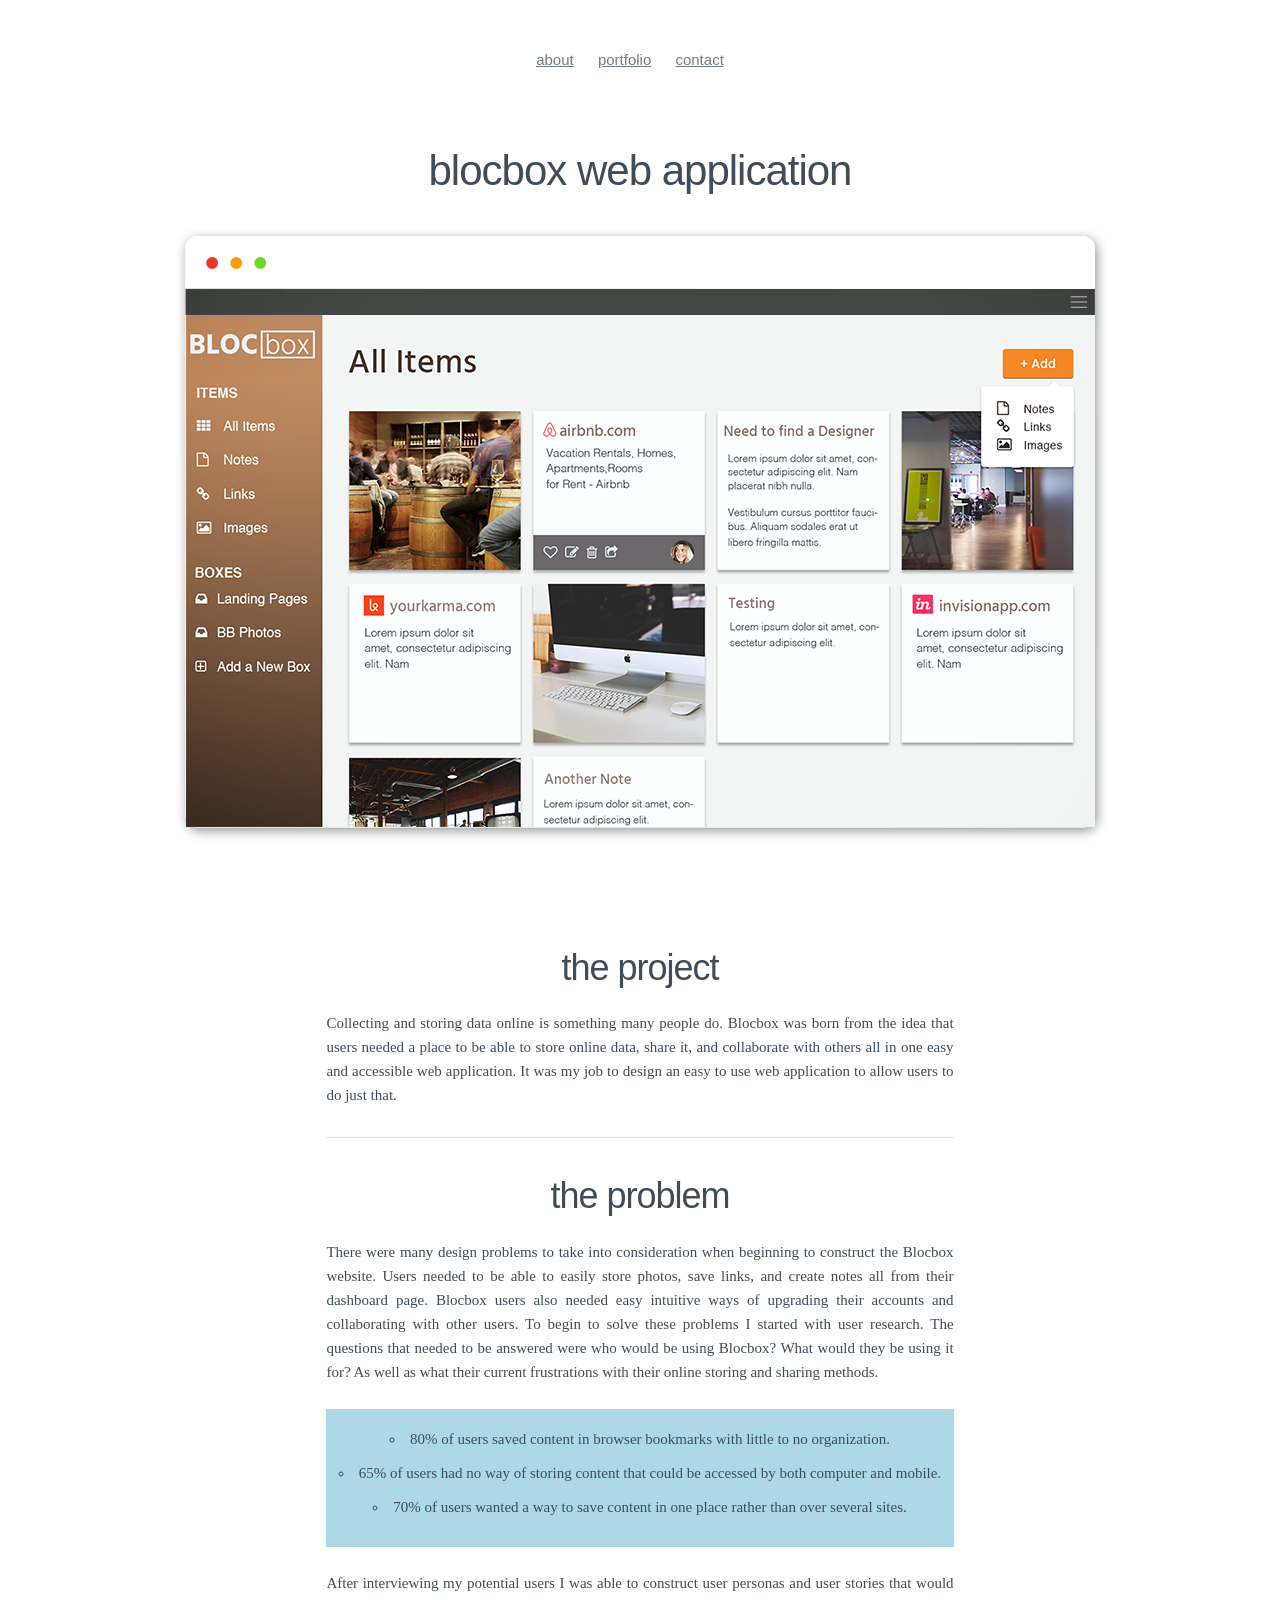
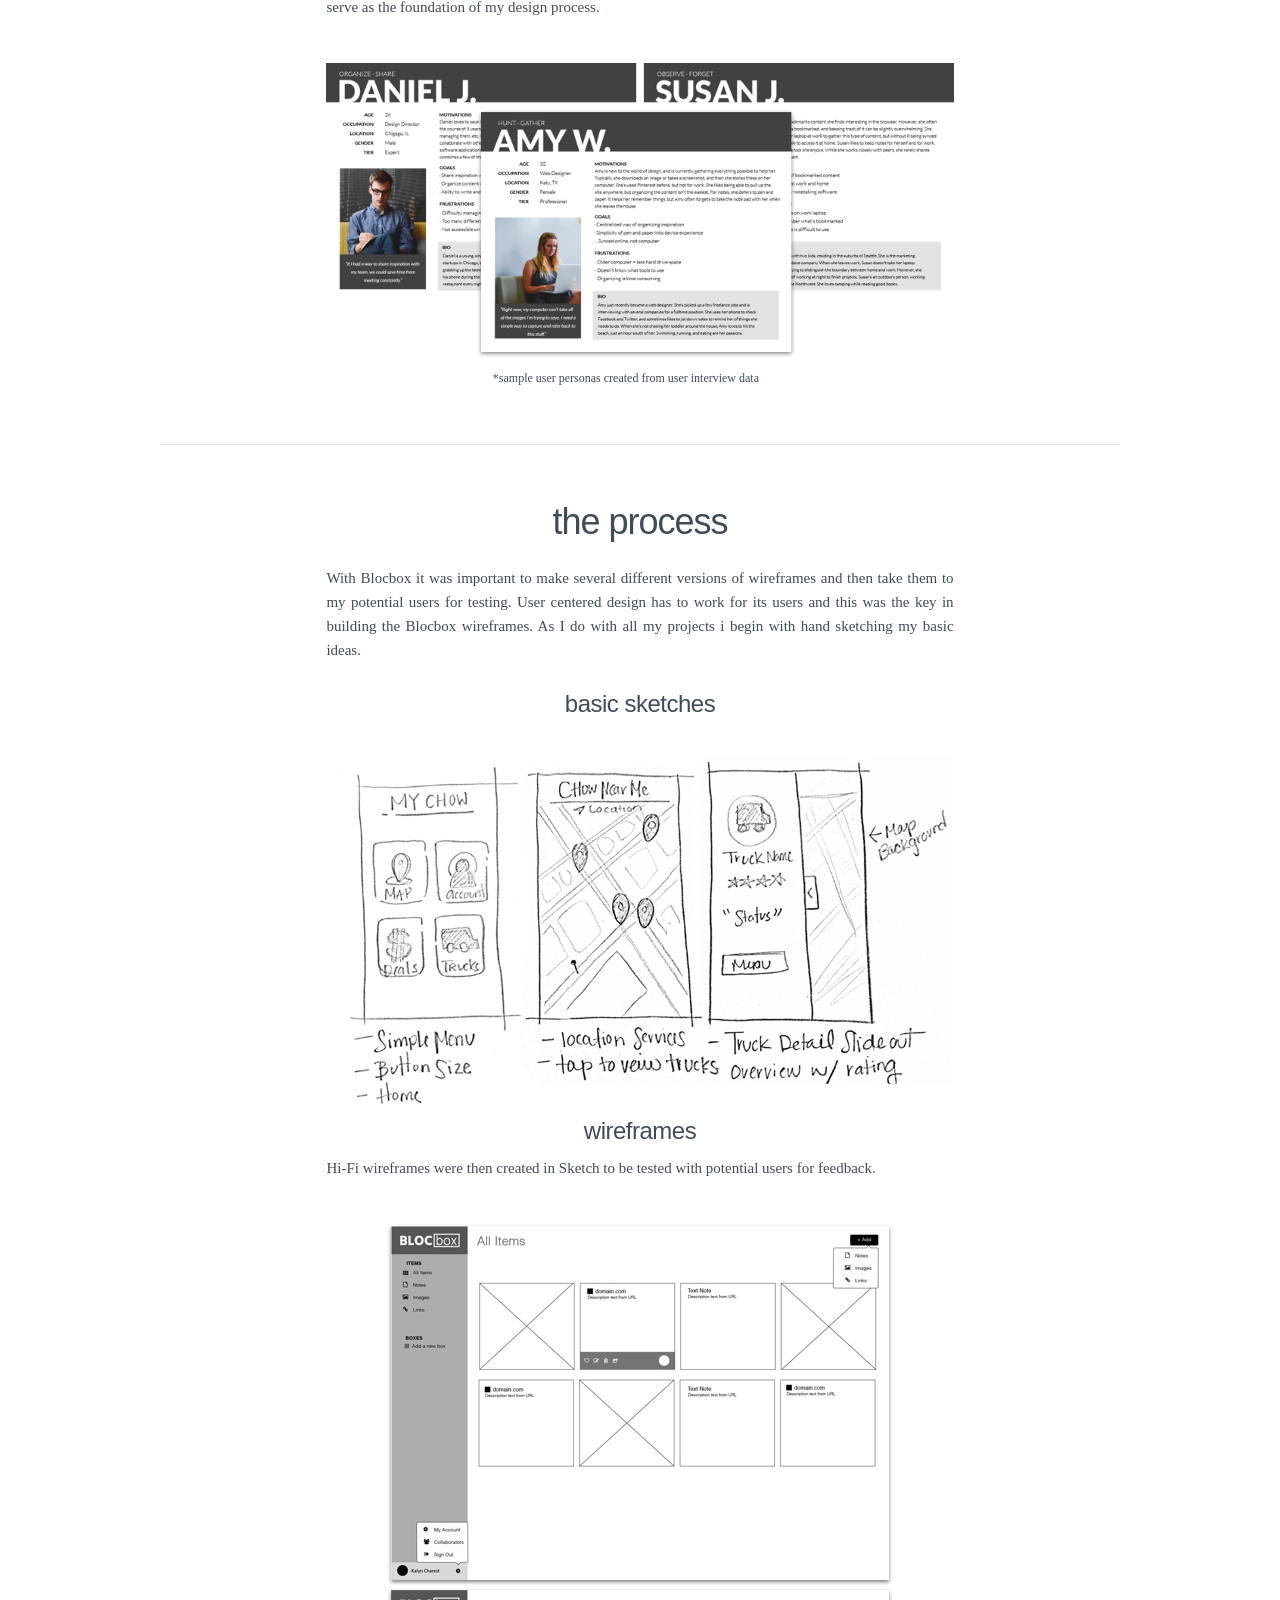
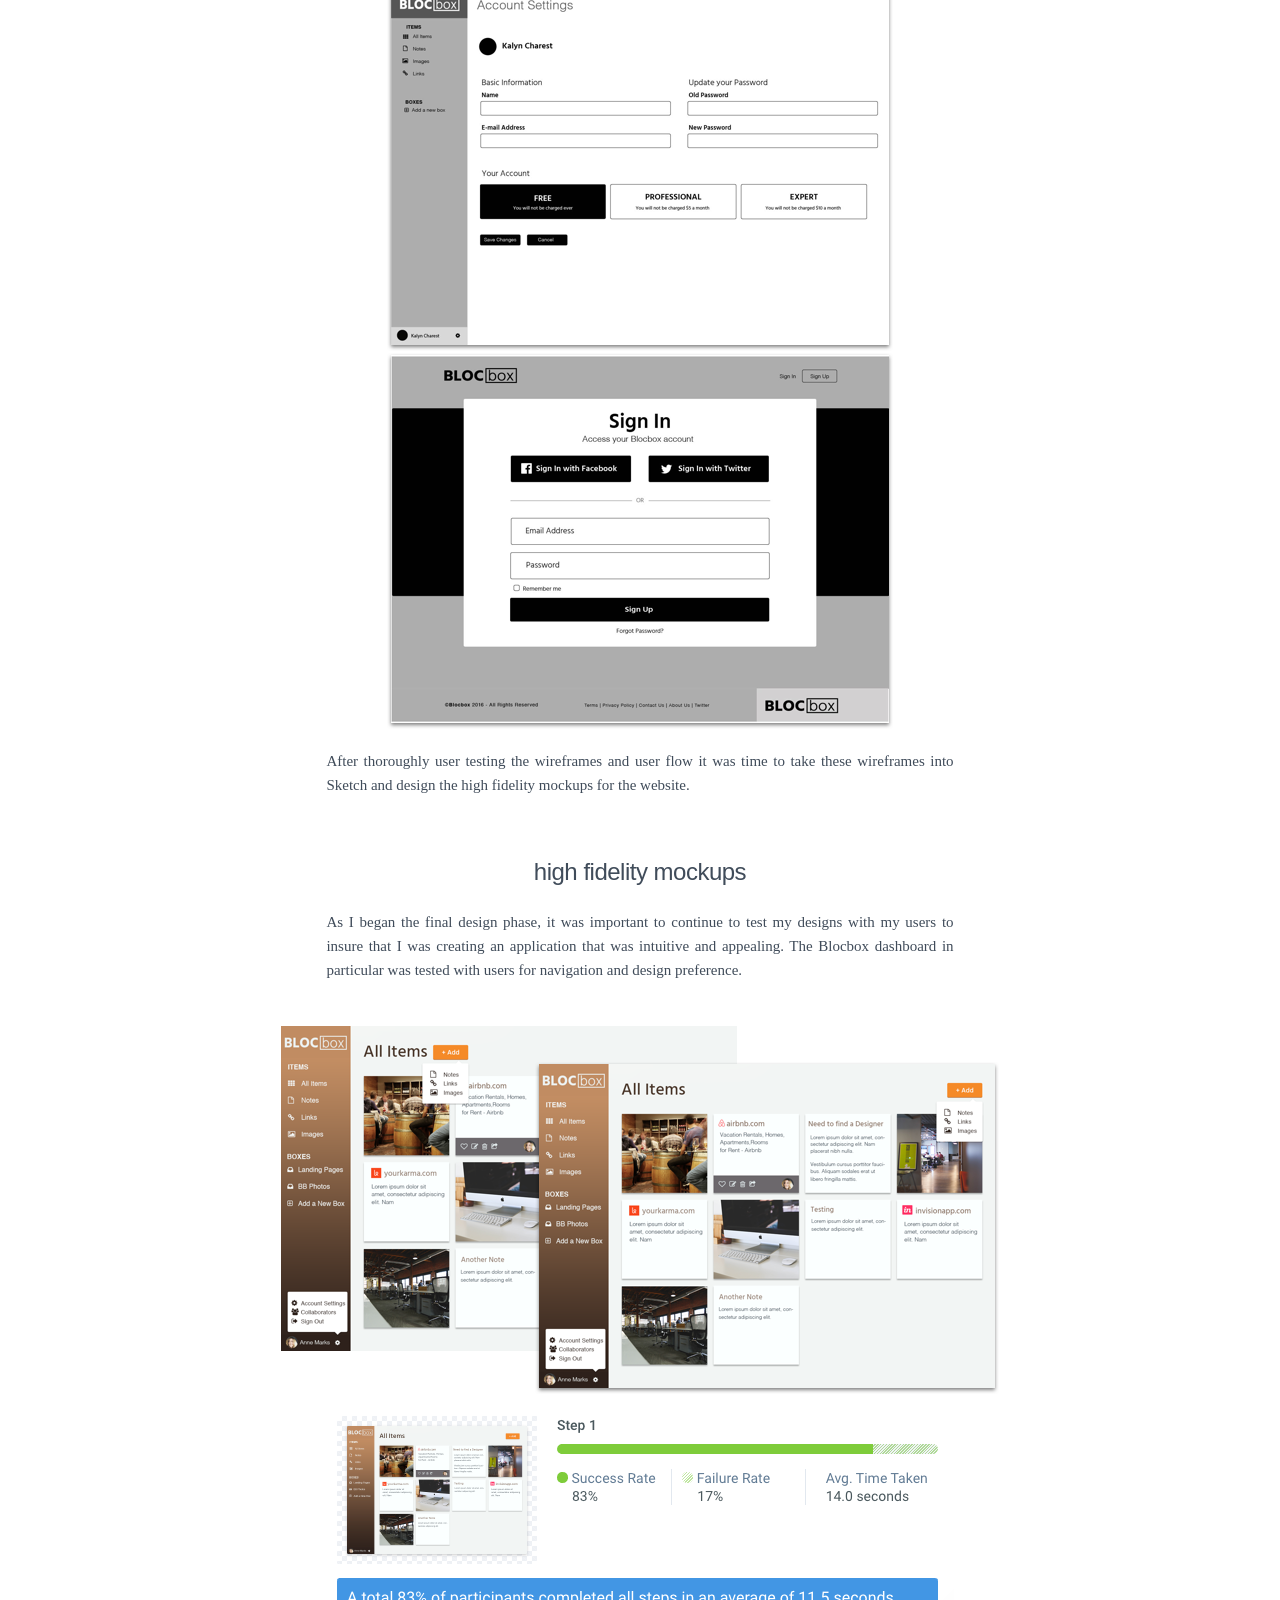
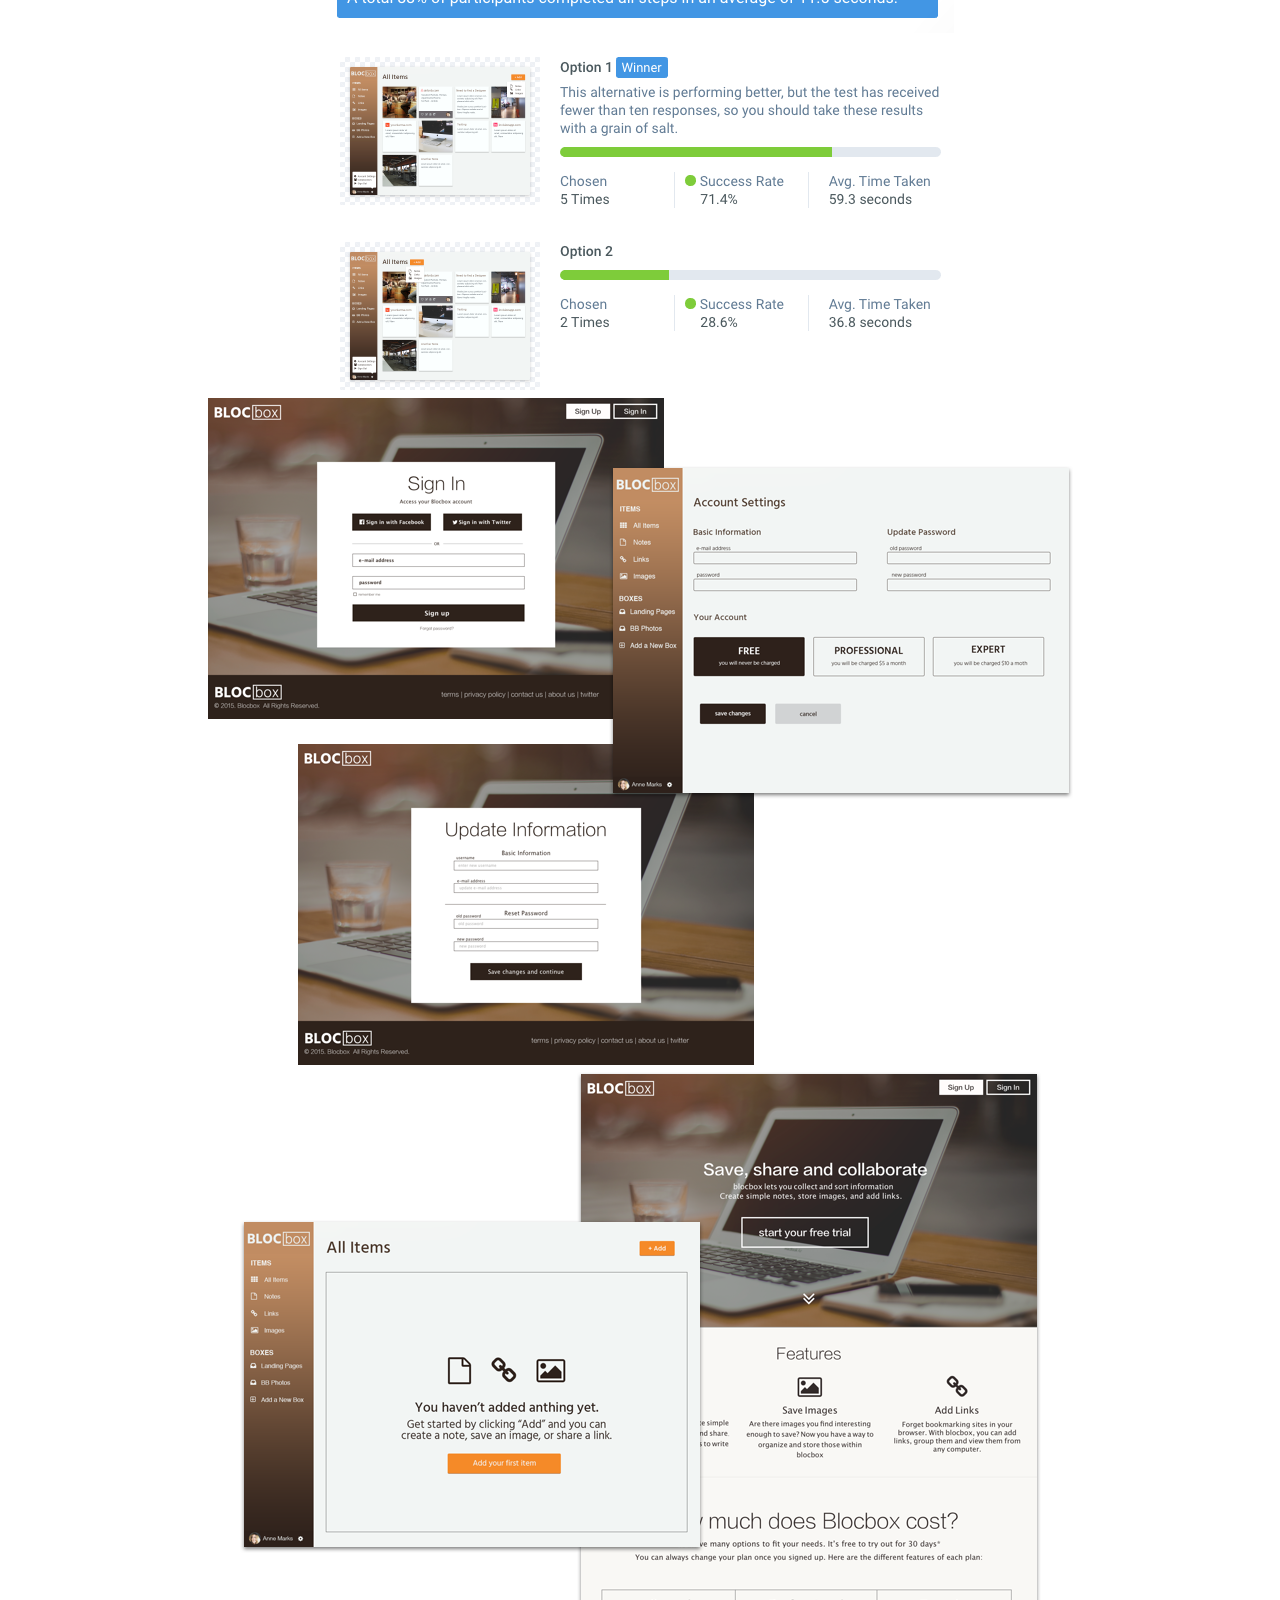
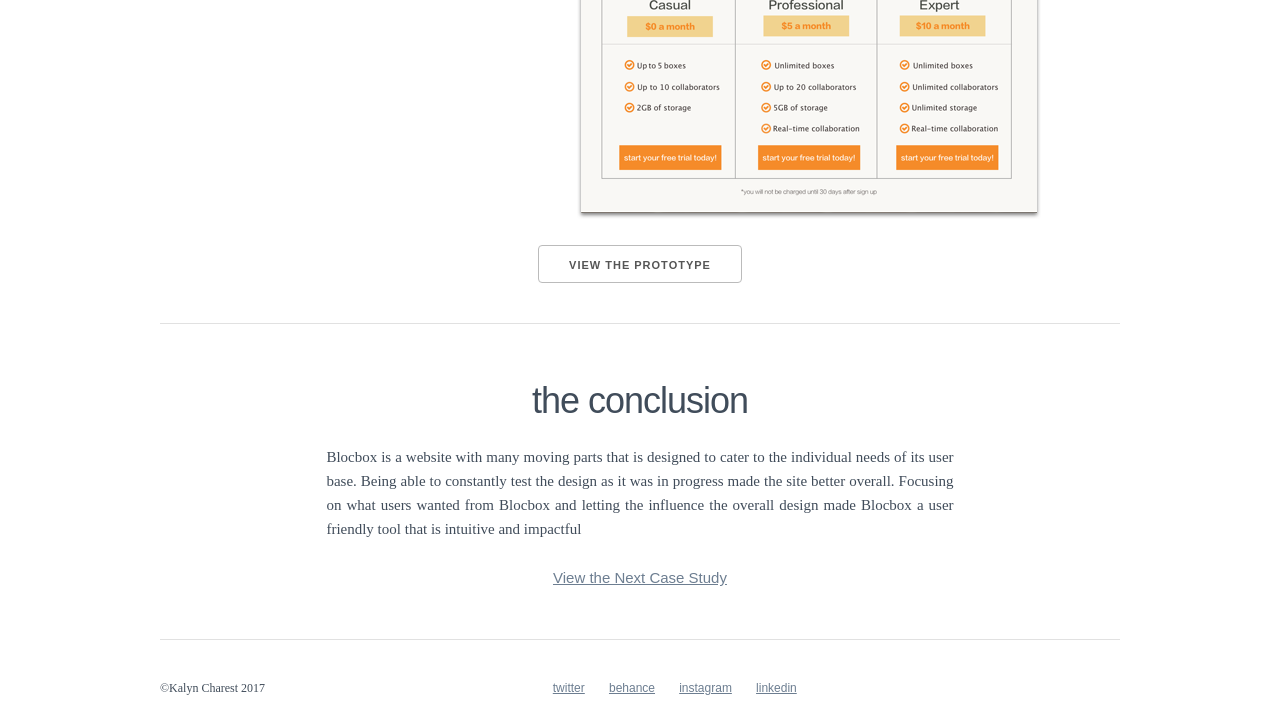
==== bbstudy.html @ d7c6b817 "Port Progress 2 3-15-17" ====
<!DOCTYPE html>
<html lang="en">
<head>

  <!-- Basic Page Needs
  –––––––––––––––––––––––––––––––––––––––––––––––––– -->
  <meta charset="utf-8">
  <title>Kalyn Charest Design</title>
  <meta name="description" content="">
  <meta name="author" content="">

  <!-- Mobile Specific Metas
  –––––––––––––––––––––––––––––––––––––––––––––––––– -->
  <meta name="viewport" content="width=device-width, initial-scale=1">

  <!-- FONT
  –––––––––––––––––––––––––––––––––––––––––––––––––– -->
  <link href="//fonts.googleapis.com/css?family=Raleway:400,300,600" rel="stylesheet" type="text/css">

  <!-- CSS
  –––––––––––––––––––––––––––––––––––––––––––––––––– -->
  <link rel="stylesheet" href="css/normalize.css">
  <link rel="stylesheet" href="css/skeleton.css">
  <link rel="stylesheet" href="css/animate.css">

  <!-- Favicon
  –––––––––––––––––––––––––––––––––––––––––––––––––– -->
  <link rel="icon" type="image/png" href="images/favicon.png">

</head>
<body>

  <!-- Primary Page Layout
  –––––––––––––––––––––––––––––––––––––––––––––––––– -->
<div class="container">
    
        <div class="row">
            <div class="two-half column" align="center" style="margin-top: 5%">
                <div id="navcontainer">
                    <ul class="animated fadeIn" id="navlist">
                        <li id="active"><a href="bio.html" id="current">about</a></li>
                        <li><a href="#">portfolio</a></li>
                        <li><a href="#">contact</a></li>
                    </ul>
            </div>
            </div> 
        </div>
    
        <div class="row">
            <div class="tweleve columns" align="center" style="margin-top: 5%" >
                <h2>blocbox web application</h2>   
            </div>
        </div>
    
      <div class="row">
            <div class="tweleve columns" align="center" style="margin-top: -3%" >
                <img src="images/dashboardbb.png" class="u-max-full-width" >
            </div>
        </div>
   
      <div class="row">
            <div class="tweleve columns" align="center" style="margin-top: 3%" >
                <h3>the project</h3>
            </div>
      </div>    
      <div class="row">
            <div class="eight columns offset-by-two" align="center">
                <p>Collecting and storing data online is something many people do. Blocbox was born from the idea that users needed a place to be able to store online data, share it, and collaborate with others all in one easy and accessible web application. It was my job to design an easy to use web application to allow users to do just that.</p>
                <hr>
                
                <h3>the problem</h3>
                <p>There were many design problems to take into consideration when beginning to construct the Blocbox website. Users needed to be able to easily store photos, save links, and create notes all from their dashboard page. Blocbox users also needed easy intuitive ways of upgrading their accounts and collaborating with other users. To begin to solve these problems I started with user research. The questions that needed to be answered were who would be using Blocbox? What would they be using it for? As well as what their current frustrations with their online storing and sharing methods.<br></p>
                    
                    <div class="border">
                    <ul class="stats" style="margin-top:1%">
                        <li>80% of users saved content in browser bookmarks with little to no organization.</li>
                        <li>65% of users had no way of storing content that could be accessed by both computer and mobile.</li>
                        <li>70% of users wanted a way to save content in one place rather than over several sites. </li>
                    </ul>

                </div>
                
               <br> <p>After interviewing my potential users I was able to construct user personas and user stories that would serve as the foundation of my design process. </p>
                
                
           </div>
     </div>
    
    <div class="row">
            <div class="eight columns offset-by-two" align="center" style="margin-top:2%">
                <img src="images/bbpersonas.png"  class="u-max-full-width">
                
    
            </div>
    </div>
    
    
    <div class="row">
           <div class="seven columns offset-by-four" align="center">
               <p> <small>*sample user personas created from user interview data</small></p>
           </div>
    </div>
    
     <div class="row">
            <div class="twelve columns" align="center">
                <hr>
            </div>    
    </div>
    
    <div class="row">
            <div class="tweleve columns" align="center" style="margin-top: 2%" >
                <h3>the process</h3>
            </div>
    </div>
    
    <div class="row">
            <div class="eight columns offset-by-two" align="center">
                <p>With Blocbox it was important to make several different versions of wireframes and then take them to my potential users for testing. User centered design has to work for its users and this was the key in building the Blocbox wireframes. As I do with all my projects i begin with hand sketching my basic ideas.</p><br>
                
                <h5 style="margin-top: -4%">basic sketches</h5>
            </div>   
    </div>  
    
    <div class="row">
            <div class="eight columns offset-by-two" align="center" style="margin-top: 2%" >
                <img src="images/wireframesketches.png" class="u-max-full-width" style="margin-top: -5%">
            </div> 
    </div>    
    
    <div class="row">
            <div class="eight columns offset-by-two" align="center">
                <h5 style="margin-top: -4%">wireframes</h5>
                <p style="margin-top: -2%">   Hi-Fi wireframes were then created in Sketch to be tested with potential users for feedback.</p>
            </div>    
    </div> 
    
    <div class="row">
            <div class="tweleve columns" align="center" style="margin-top: 2%" >     
                <img src="images/bbhi-fi.png" class="u-max-full-width">
            </div>
    </div>
                
    <div class="row">
            <div class="eight columns offset-by-two" align="center">            
                <p style="margin-top: 2%">After thoroughly user testing the wireframes and user flow it was time to take these wireframes into Sketch and design the high fidelity mockups for the website. 
    
            </div>
    </div>    
    
    <div class="row">
            <div class="eight columns offset-by-two" align="center" style="margin-top: 2%" >
               
                <h5 style="margin-top:2%">high fidelity mockups</h5>
                <p>As I began the final design phase, it was important to continue to test my designs with my users to insure that I was creating an application that was intuitive and appealing. The Blocbox dashboard in particular was tested with users for navigation and design preference.</p>
            </div>    
    </div>            
    <div class="row">
            <div class="tweleve columns" align="center" style="margin-top: 2%" >            
                <img src="images/bbdash.png" class="u-max-full-width">
                <img src="images/bbnavtest.png" class="u-max-full-width">
                <img src="images/bbpreftest.png" class="u-max-full-width">
                <img src="images/bbmockup1.png" class="u-max-full-width">
                <img src="images/bbmockup2.png" class="u-max-full-width">
            </div>
    </div>    
        
      <div class="row">
            <div class="tweleve columns" align="center" style="margin-top: 2%" >  
          <a class="button" href="#">View the Prototype</a>
                <hr>
      </div>
      </div>
        
    <div class="row">
            <div class="eight columns offset-by-two" align="center" style="margin-top: 2%" >    
                  <h3>the conclusion</h3>
                        <p>Blocbox is a website with many moving parts that is designed to cater to the individual needs of its user base. Being able to constantly test the design as it was in progress made the site better overall. Focusing on what users wanted from Blocbox and letting the influence the overall design made Blocbox a user friendly tool that is intuitive and impactful </p>
                
                        <a href="#">View the Next Case Study</a>
                
            </div>
    </div>    
        
    <div class="row">
            <div class="tweleve columns" style="margin-top: 2%" >
                <hr>
            </div>
        </div>        
        
    <div class="row">
            <div class="three columns" align="right">
                <p class="copyright"><small>&copy;Kalyn Charest 2017</small></p>
        </div>
    
        <div class= "six columns offset-by-one" align="center">
             <div id="navcontainer">
                    <ul class="animated fadeIn" id="navlist">
                        <li id="active"><a href="bio.html" id="current"><small>twitter</small></a></li>
                        <li><a href="#"><small>behance</small></a></li>
                        <li><a href="#"><small>instagram</small></a></li>
                        <li><a href="#"><small>linkedin</small></a></li>
                    </ul>
            </div>
        
        </div>
        
        
        
        </div>
            
            
            
            
            
            
            
            
    </div>    
        
        
<!-- End Document
  –––––––––––––––––––––––––––––––––––––––––––––––––– -->
</body>
</html>
---- css/skeleton.css ----
/*
* Skeleton V2.0.4
* Copyright 2014, Dave Gamache
* www.getskeleton.com
* Free to use under the MIT license.
* http://www.opensource.org/licenses/mit-license.php
* 12/29/2014
*/


/* Table of contents
––––––––––––––––––––––––––––––––––––––––––––––––––
- Grid
- Base Styles
- Typography
- Links
- Buttons
- Forms
- Lists
- Code
- Tables
- Spacing
- Utilities
- Clearing
- Media Queries
*/


/* Grid
–––––––––––––––––––––––––––––––––––––––––––––––––– */
.container {
  position: relative;
  width: 100%;
  max-width: 960px;
  margin: 0 auto;
  padding: 0 20px;
  box-sizing: border-box; }
.column,
.columns {
  width: 100%;
  float: left;
  box-sizing: border-box; }

/* For devices larger than 400px */
@media (min-width: 400px) {
  .container {
    width: 85%;
    padding: 0; }
}

/* For devices larger than 550px */
@media (min-width: 550px) {
  .container {
    width: 80%; }
  .column,
  .columns {
    margin-left: 4%; }
  .column:first-child,
  .columns:first-child {
    margin-left: 0; }

  .one.column,
  .one.columns                    { width: 4.66666666667%; }
  .two.columns                    { width: 13.3333333333%; }
  .three.columns                  { width: 22%;            }
  .four.columns                   { width: 30.6666666667%; }
  .five.columns                   { width: 39.3333333333%; }
  .six.columns                    { width: 48%;            }
  .seven.columns                  { width: 56.6666666667%; }
  .eight.columns                  { width: 65.3333333333%; }
  .nine.columns                   { width: 74.0%;          }
  .ten.columns                    { width: 82.6666666667%; }
  .eleven.columns                 { width: 91.3333333333%; }
  .twelve.columns                 { width: 100%; margin-left: 0; }

  .one-third.column               { width: 30.6666666667%; }
  .two-thirds.column              { width: 65.3333333333%; }

  .one-half.column                { width: 48%; }

  /* Offsets */
  .offset-by-one.column,
  .offset-by-one.columns          { margin-left: 8.66666666667%; }
  .offset-by-two.column,
  .offset-by-two.columns          { margin-left: 17.3333333333%; }
  .offset-by-three.column,
  .offset-by-three.columns        { margin-left: 26%;            }
  .offset-by-four.column,
  .offset-by-four.columns         { margin-left: 34.6666666667%; }
  .offset-by-five.column,
  .offset-by-five.columns         { margin-left: 43.3333333333%; }
  .offset-by-six.column,
  .offset-by-six.columns          { margin-left: 52%;            }
  .offset-by-seven.column,
  .offset-by-seven.columns        { margin-left: 60.6666666667%; }
  .offset-by-eight.column,
  .offset-by-eight.columns        { margin-left: 69.3333333333%; }
  .offset-by-nine.column,
  .offset-by-nine.columns         { margin-left: 78.0%;          }
  .offset-by-ten.column,
  .offset-by-ten.columns          { margin-left: 86.6666666667%; }
  .offset-by-eleven.column,
  .offset-by-eleven.columns       { margin-left: 95.3333333333%; }

  .offset-by-one-third.column,
  .offset-by-one-third.columns    { margin-left: 34.6666666667%; }
  .offset-by-two-thirds.column,
  .offset-by-two-thirds.columns   { margin-left: 69.3333333333%; }

  .offset-by-one-half.column,
  .offset-by-one-half.columns     { margin-left: 52%; }

}


/* Base Styles
–––––––––––––––––––––––––––––––––––––––––––––––––– */
/* NOTE
html is set to 62.5% so that all the REM measurements throughout Skeleton
are based on 10px sizing. So basically 1.5rem = 15px :) */
html {
  font-size: 62.5%; }
body {
  font-size: 1.5em; /* currently ems cause chrome bug misinterpreting rems on body element */
  line-height: 1.6;
  font-weight: 400;
  font-family: "Orator STD", "HelveticaNeue", "Helvetica Neue", Helvetica, Arial, sans-serif;
  color: #222; }


/* Typography
–––––––––––––––––––––––––––––––––––––––––––––––––– */
h1, h2, h3, h4, h5, h6 {
  margin-top: 0;
  margin-bottom: 2rem;
  font-weight: 300; }
h1 { font-size: 5.0rem; line-height: 1.2;  letter-spacing: .2rem;}
h2 { font-size: 3.6rem; line-height: 1.25; letter-spacing: -.1rem; }
h3 { font-size: 3.0rem; line-height: 1.3;  letter-spacing: -.1rem; }
h4 { font-size: 1.8rem; line-height: 1.35; letter-spacing: .6rem; }
h5 { font-size: 1.8rem; line-height: 1.5;  letter-spacing: -.05rem; }
h6 { font-size: 1.5rem; line-height: 1.6;  letter-spacing: 0; }

/* Larger than phablet */
@media (min-width: 550px) {
  h1 { font-size: 5.0rem; }
  h2 { font-size: 4.2rem; }
  h3 { font-size: 3.6rem; }
  h4 { font-size: 3.0rem; }
  h5 { font-size: 2.4rem; }
  h6 { font-size: 1.5rem; }
}

p {
  margin-top: 0; }


/* Links
–––––––––––––––––––––––––––––––––––––––––––––––––– */
a {
  color: #6D7E91; }
a:hover {
  color: #A2B7CB; }


/* Buttons
–––––––––––––––––––––––––––––––––––––––––––––––––– */
.button,
button,
input[type="submit"],
input[type="reset"],
input[type="button"] {
  display: inline-block;
  height: 38px;
  padding: 0 30px;
  color: #555;
  text-align: center;
  font-size: 11px;
  font-weight: 600;
  line-height: 38px;
  letter-spacing: .1rem;
  text-transform: uppercase;
  text-decoration: none;
  white-space: nowrap;
  background-color: transparent;
  border-radius: 4px;
  border: 1px solid #bbb;
  cursor: pointer;
  box-sizing: border-box; }
.button:hover,
button:hover,
input[type="submit"]:hover,
input[type="reset"]:hover,
input[type="button"]:hover,
.button:focus,
button:focus,
input[type="submit"]:focus,
input[type="reset"]:focus,
input[type="button"]:focus {
  color: #333;
  border-color: #888;
  outline: 0; }
.button.button-primary,
button.button-primary,
input[type="submit"].button-primary,
input[type="reset"].button-primary,
input[type="button"].button-primary {
  color: #FFF;
  background-color: #33C3F0;
  border-color: #33C3F0; }
.button.button-primary:hover,
button.button-primary:hover,
input[type="submit"].button-primary:hover,
input[type="reset"].button-primary:hover,
input[type="button"].button-primary:hover,
.button.button-primary:focus,
button.button-primary:focus,
input[type="submit"].button-primary:focus,
input[type="reset"].button-primary:focus,
input[type="button"].button-primary:focus {
  color: #FFF;
  background-color: #1EAEDB;
  border-color: #1EAEDB; }


/* Forms
–––––––––––––––––––––––––––––––––––––––––––––––––– */
input[type="email"],
input[type="number"],
input[type="search"],
input[type="text"],
input[type="tel"],
input[type="url"],
input[type="password"],
textarea,
select {
  height: 38px;
  padding: 6px 10px; /* The 6px vertically centers text on FF, ignored by Webkit */
  background-color: #fff;
  border: 1px solid #D1D1D1;
  border-radius: 4px;
  box-shadow: none;
  box-sizing: border-box; }
/* Removes awkward default styles on some inputs for iOS */
input[type="email"],
input[type="number"],
input[type="search"],
input[type="text"],
input[type="tel"],
input[type="url"],
input[type="password"],
textarea {
  -webkit-appearance: none;
     -moz-appearance: none;
          appearance: none; }
textarea {
  min-height: 65px;
  padding-top: 6px;
  padding-bottom: 6px; }
input[type="email"]:focus,
input[type="number"]:focus,
input[type="search"]:focus,
input[type="text"]:focus,
input[type="tel"]:focus,
input[type="url"]:focus,
input[type="password"]:focus,
textarea:focus,
select:focus {
  border: 1px solid #33C3F0;
  outline: 0; }
label,
legend {
  display: block;
  margin-bottom: .5rem;
  font-weight: 600; }
fieldset {
  padding: 0;
  border-width: 0; }
input[type="checkbox"],
input[type="radio"] {
  display: inline; }
label > .label-body {
  display: inline-block;
  margin-left: .5rem;
  font-weight: normal; }


/* Lists
–––––––––––––––––––––––––––––––––––––––––––––––––– */
ul {
  list-style: circle inside; }
ol {
  list-style: decimal inside; }
ol, ul {
  padding-left: 0;
  margin-top: 0; }
ul ul,
ul ol,
ol ol,
ol ul {
  margin: 1.5rem 0 1.5rem 3rem;
  font-size: 90%; }
li {
  margin-bottom: 1rem; }


/* Code
–––––––––––––––––––––––––––––––––––––––––––––––––– */
code {
  padding: .2rem .5rem;
  margin: 0 .2rem;
  font-size: 90%;
  white-space: nowrap;
  background: #F1F1F1;
  border: 1px solid #E1E1E1;
  border-radius: 4px; }
pre > code {
  display: block;
  padding: 1rem 1.5rem;
  white-space: pre; }


/* Tables
–––––––––––––––––––––––––––––––––––––––––––––––––– */
th,
td {
  padding: 12px 15px;
  text-align: left;
  border-bottom: 1px solid #E1E1E1; }
th:first-child,
td:first-child {
  padding-left: 0; }
th:last-child,
td:last-child {
  padding-right: 0; }


/* Spacing
–––––––––––––––––––––––––––––––––––––––––––––––––– */
button,
.button {
  margin-bottom: 1rem; }
input,
textarea,
select,
fieldset {
  margin-bottom: 1.5rem; }
pre,
blockquote,
dl,
figure,
table,
p,
ul,
ol,
form {
  margin-bottom: 2.5rem; }


/* Utilities
–––––––––––––––––––––––––––––––––––––––––––––––––– */
.u-full-width {
  width: 100%;
  box-sizing: border-box; }
.u-max-full-width {
  max-width: 100%;
  box-sizing: border-box; }
.u-pull-right {
  float: right; }
.u-pull-left {
  float: left; }


/* Misc
–––––––––––––––––––––––––––––––––––––––––––––––––– */
hr {
  margin-top: 3rem;
  margin-bottom: 3.5rem;
  border-width: 0;
  border-top: 1px solid #E1E1E1; }


/* Clearing
–––––––––––––––––––––––––––––––––––––––––––––––––– */

/* Self Clearing Goodness */
.container:after,
.row:after,
.u-cf {
  content: "";
  display: table;
  clear: both; }


/* Media Queries
–––––––––––––––––––––––––––––––––––––––––––––––––– */
/*
Note: The best way to structure the use of media queries is to create the queries
near the relevant code. For example, if you wanted to change the styles for buttons
on small devices, paste the mobile query code up in the buttons section and style it
there.
*/


/* Larger than mobile */
@media (min-width: 400px) {}

/* Larger than phablet (also point when grid becomes active) */
@media (min-width: 550px) {}

/* Larger than tablet */
@media (min-width: 750px) {}

/* Larger than desktop */
@media (min-width: 1000px) {}

/* Larger than Desktop HD */
@media (min-width: 1200px) {}



/* CUSTOM CSS
–––––––––––––––––––––––––––––––––––––––––––––––––– */
 #navlist li
{
display: inline;
list-style-type: none;
padding-right: 20px;
}

.container {
    color: #404c5a;
}

p {
    text-align: justify;
    font-family: "lato-light";  
    align-content: center;
}

.border {
border-style: 3px solid;
background-color: lightblue;
padding-left: 10px;
padding-right: 10px;
padding-bottom: 3px;
padding-top: 12px;
    
}

.stats{
    font-family: "lato";
}

.copyright {
    font-family: "orator STD"
}
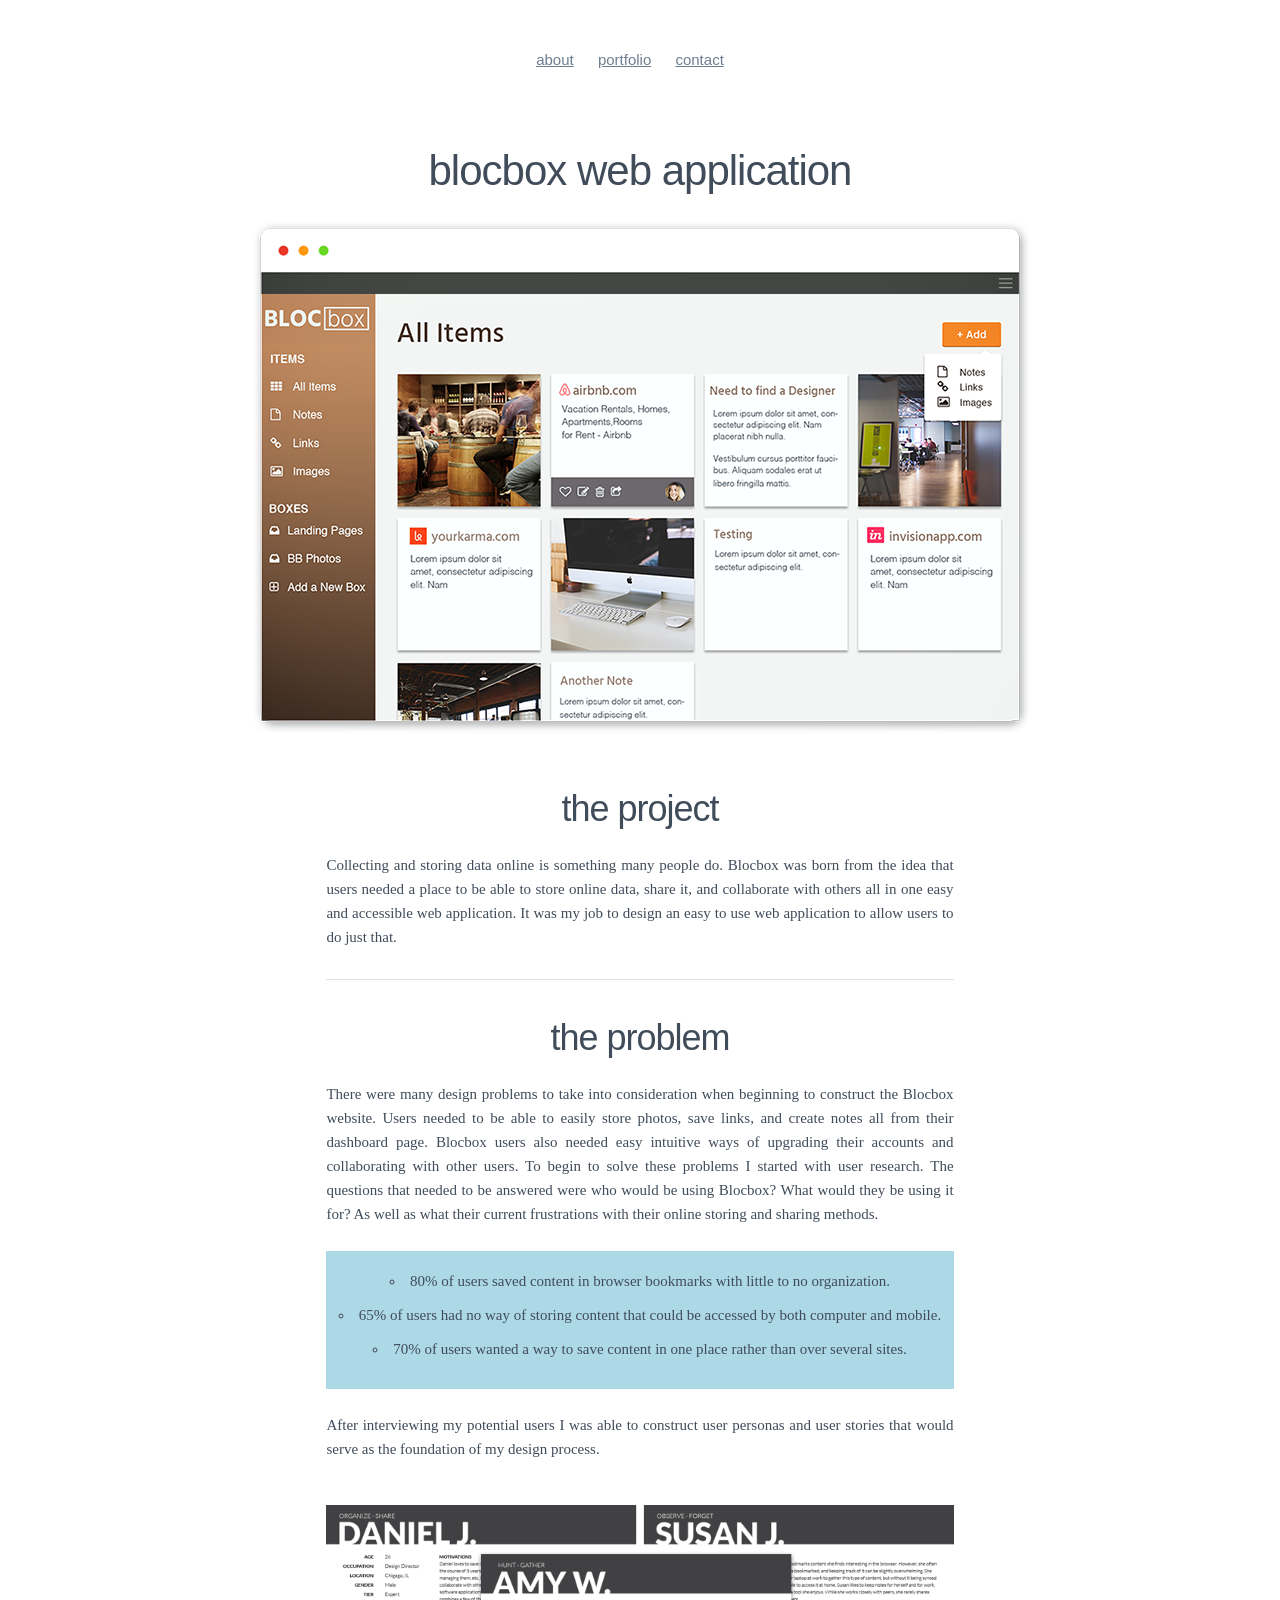
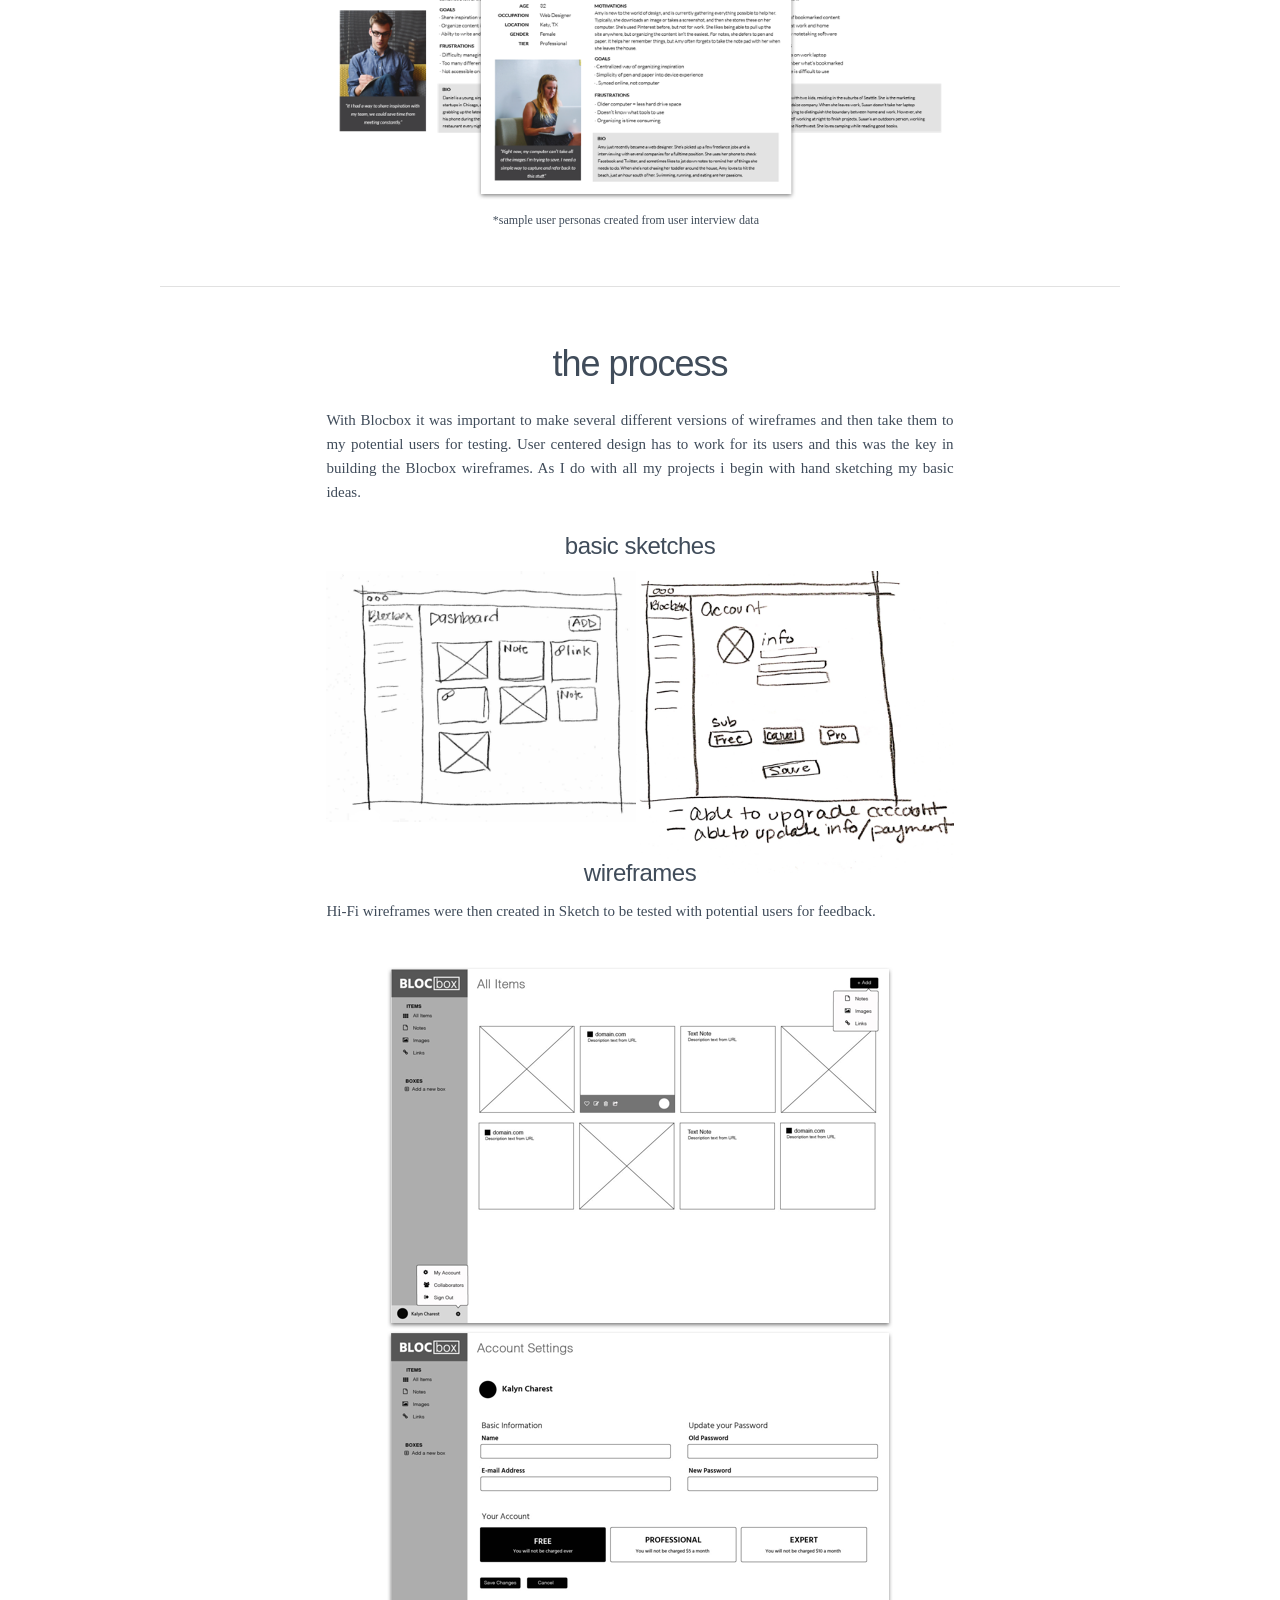
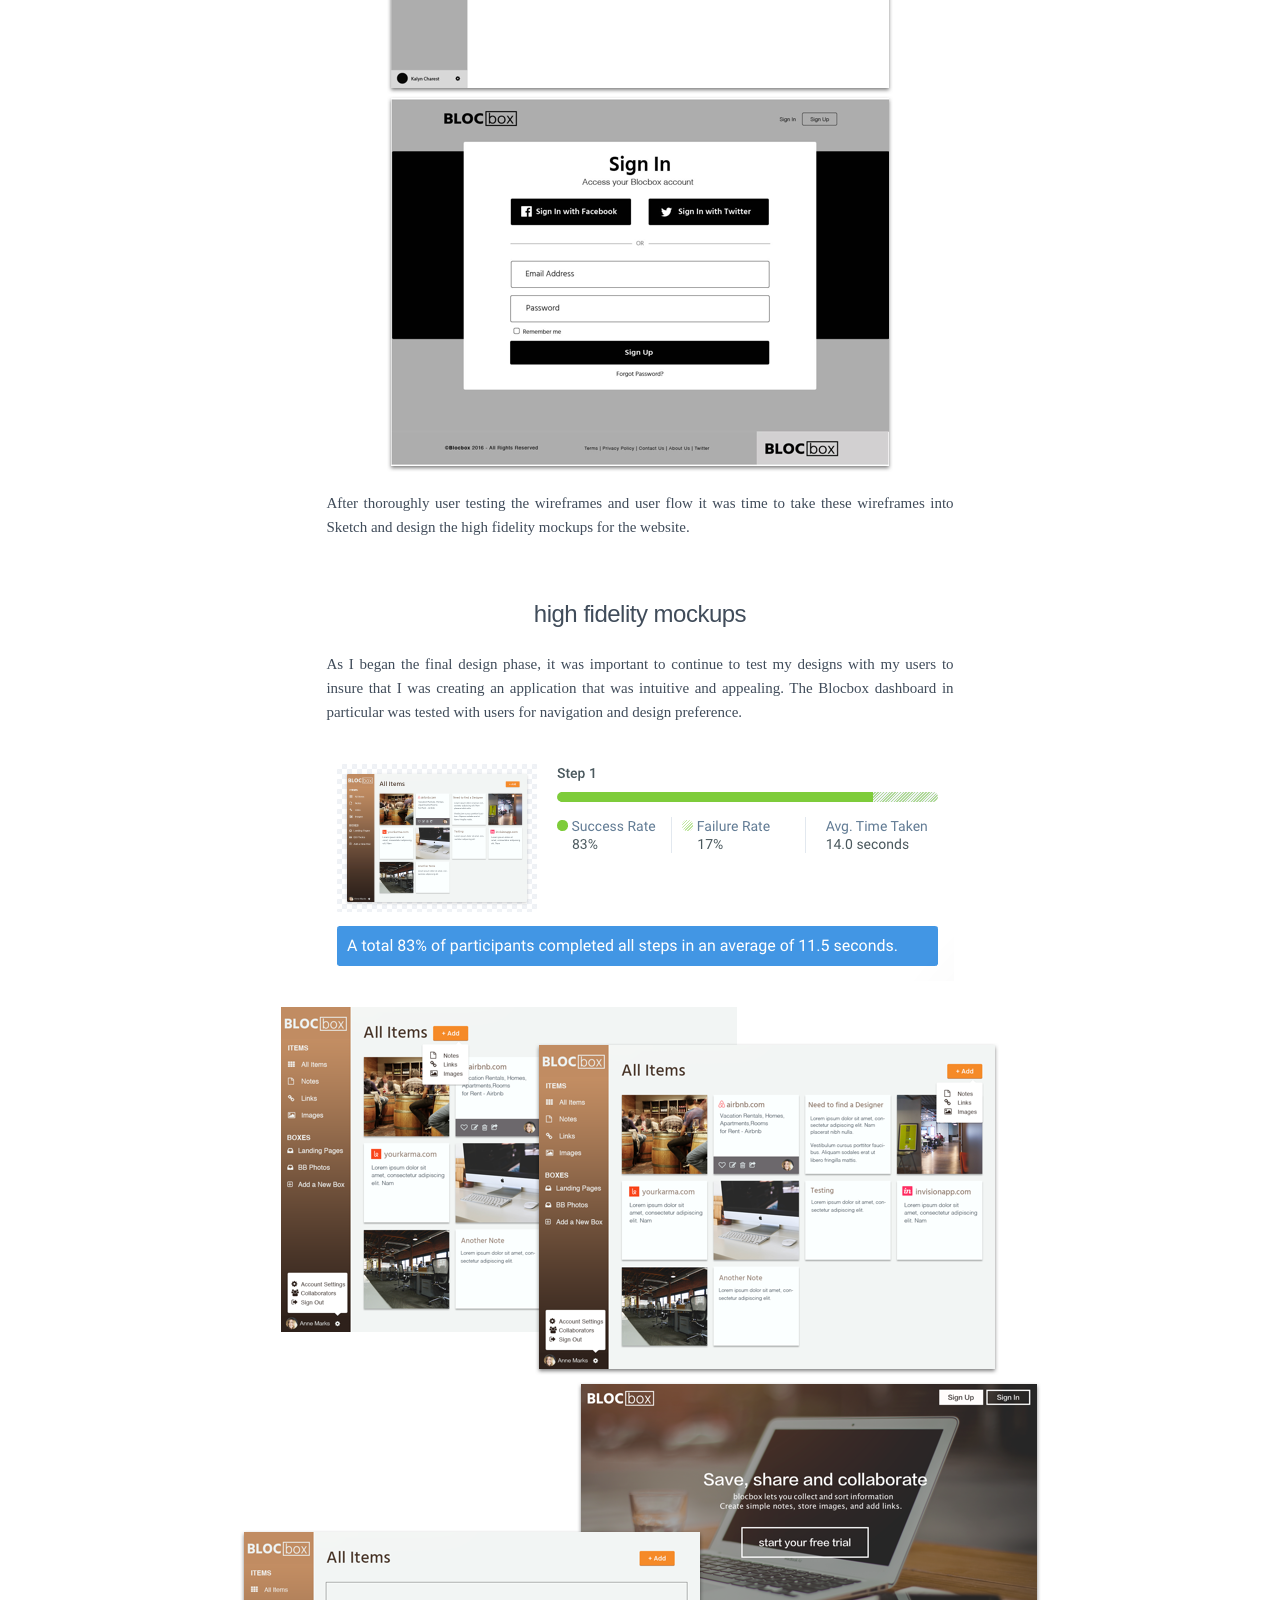
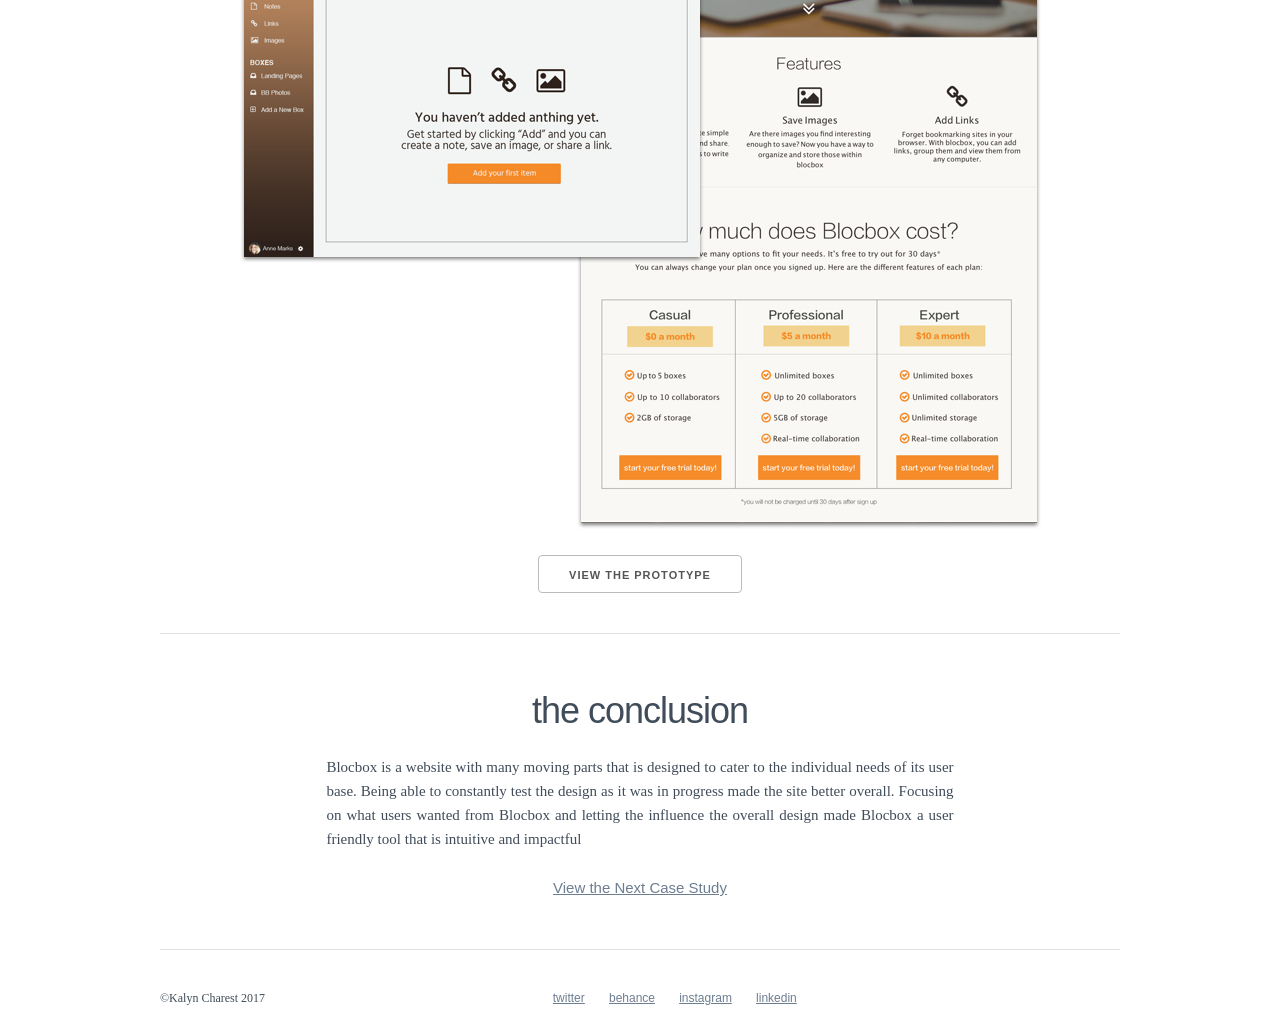
==== commit 095d3ec4: "Port Progress 2 3-20-17" ====
--- a/bbstudy.html
+++ b/bbstudy.html
@@ -39,8 +39,8 @@
                 <div id="navcontainer">
                     <ul class="animated fadeIn" id="navlist">
                         <li id="active"><a href="bio.html" id="current">about</a></li>
-                        <li><a href="#">portfolio</a></li>
-                        <li><a href="#">contact</a></li>
+                        <li><a href="portfolio.html">portfolio</a></li>
+                        <li><a href="contact.html">contact</a></li>
                     </ul>
             </div>
             </div> 
@@ -54,12 +54,12 @@
     
       <div class="row">
             <div class="tweleve columns" align="center" style="margin-top: -3%" >
-                <img src="images/dashboardbb.png" class="u-max-full-width" >
+                <img src="images/dashboardbb2.png" class="u-max-full-width" >
             </div>
         </div>
    
       <div class="row">
-            <div class="tweleve columns" align="center" style="margin-top: 3%" >
+            <div class="tweleve columns" align="center" style="margin-top: -1%" >
                 <h3>the project</h3>
             </div>
       </div>    
@@ -123,7 +123,7 @@
     
     <div class="row">
             <div class="eight columns offset-by-two" align="center" style="margin-top: 2%" >
-                <img src="images/wireframesketches.png" class="u-max-full-width" style="margin-top: -5%">
+                <img src="images/bbsketches.png" class="u-max-full-width" style="margin-top: -5%">
             </div> 
     </div>    
     
@@ -152,21 +152,19 @@
                
                 <h5 style="margin-top:2%">high fidelity mockups</h5>
                 <p>As I began the final design phase, it was important to continue to test my designs with my users to insure that I was creating an application that was intuitive and appealing. The Blocbox dashboard in particular was tested with users for navigation and design preference.</p>
+                <img src="images/bbnavtest.png" class="u-max-full-width">
             </div>    
     </div>            
     <div class="row">
             <div class="tweleve columns" align="center" style="margin-top: 2%" >            
                 <img src="images/bbdash.png" class="u-max-full-width">
-                <img src="images/bbnavtest.png" class="u-max-full-width">
-                <img src="images/bbpreftest.png" class="u-max-full-width">
-                <img src="images/bbmockup1.png" class="u-max-full-width">
                 <img src="images/bbmockup2.png" class="u-max-full-width">
             </div>
     </div>    
         
       <div class="row">
             <div class="tweleve columns" align="center" style="margin-top: 2%" >  
-          <a class="button" href="#">View the Prototype</a>
+          <a class="button" href="https://invis.io/AWAXL7INX#/224507412_Homepage">View the Prototype</a>
                 <hr>
       </div>
       </div>
@@ -176,7 +174,7 @@
                   <h3>the conclusion</h3>
                         <p>Blocbox is a website with many moving parts that is designed to cater to the individual needs of its user base. Being able to constantly test the design as it was in progress made the site better overall. Focusing on what users wanted from Blocbox and letting the influence the overall design made Blocbox a user friendly tool that is intuitive and impactful </p>
                 
-                        <a href="#">View the Next Case Study</a>
+                        <a href="ccstudy.html">View the Next Case Study</a>
                 
             </div>
     </div>    
@@ -195,10 +193,10 @@
         <div class= "six columns offset-by-one" align="center">
              <div id="navcontainer">
                     <ul class="animated fadeIn" id="navlist">
-                        <li id="active"><a href="bio.html" id="current"><small>twitter</small></a></li>
-                        <li><a href="#"><small>behance</small></a></li>
-                        <li><a href="#"><small>instagram</small></a></li>
-                        <li><a href="#"><small>linkedin</small></a></li>
+                        <li id="active"><a href="https://twitter.com/Kalyn_Charest" id="current"><small>twitter</small></a></li>
+                        <li><a href="https://www.behance.net/kalyncharest"><small>behance</small></a></li>
+                        <li><a href="https://www.instagram.com/tofutuxedo/?hl=en"><small>instagram</small></a></li>
+                        <li><a href="https://www.linkedin.com/in/kalyn-charest-6636484b/"><small>linkedin</small></a></li>
                     </ul>
             </div>
         
